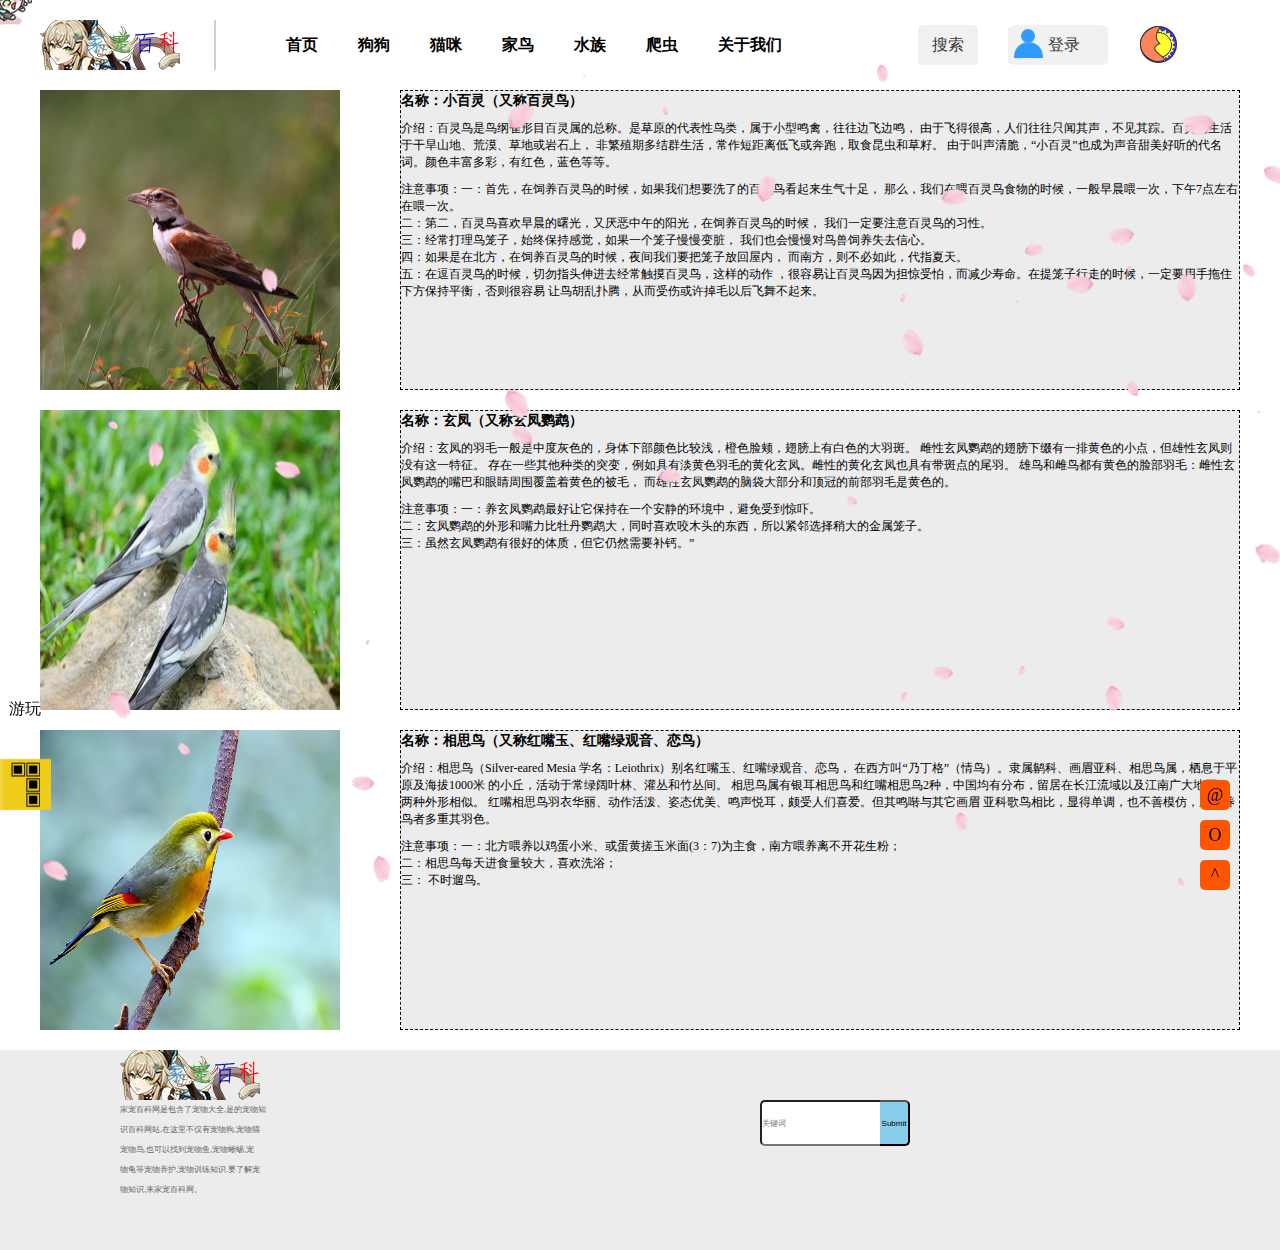
==== bird.html @ 5da74398 "none" ====
<!DOCTYPE html>
<html>
	<head>
		<meta charset="utf-8">
		<title></title>
		<meta name="viewport" content="width=device-width,initial-scale=1,minimum-scale=1,maximum-scale=1,user-scalable=yes" />
		<link rel="stylesheet" href="./css/index.css" type="text/css" / class="o">
                <link rel="icon" href="./img/Keqing.png">
	        <link rel="stylesheet" href="https://cdn1.tianli0.top/gh/linjiangyu2/halo/cdn/bak/APlayer.min.css"/ type="text/css"/ class="o">
		<script src="https://cdn1.tianli0.top/gh/linjiangyu2/halo/cdn/bak/APlayer.min.js"></script>
		<script src="https://cdn1.tianli0.top/gh/linjiangyu2/halo/cdn/bak/Meting.min.js"></script>
		<meting-js
		            server="netease"
		            type="playlist"
		            id="8171299613"
		            fixed="true"
		            mini="true"
		            order="random"
		            loop="all"
		            preload="auto"
		            volume="0.4"
		            autoplay="true"
		            list-folded="false">
		</meting-js>
	</head>
	<body>
		<header>
			<div class="headbox">
				<div class="logo"></div><!-- logo图片 -->
				<div class="tag">
					<!-- 标签分类 -->
					<ul>
						<li><a href="index.html">首页</a></li>
						<li><a href="dog.html">狗狗</a></li>
						<li><a href="cat.html">猫咪</a></li>
						<li><a href="bird.html">家鸟</a></li>
						<li><a href="water.html">水族</a></li>
						<li><a href="reptile.html">爬虫</a></li>
						<li><a href="we.html">关于我们</a></li>
					</ul> 
					<input type="search" placeholder="输入"/>
				</div>
				<div class="person">
					<!-- 小功能区 -->
					<span onmouseover="l()" class="serch"><a href="#">搜索</a></span><!-- 搜索按钮 -->
					<span onmouseover="l()"><a href="#">登录</a></span><!-- 登录按钮 -->
					<span onmouseover=" l()" style="nav-index: '1';" onmouseup="op()" class="p"></span><!-- 换色按钮 -->
				</div>
			</div><!-- 顶部标签栏 -->
		</header>
<div>
    <a href="./els.html">
        <p id="footls2">游玩</p>
        <img src="./img/俄罗斯方块3.png" width="4%" id="footls1">
    </a>
</div>
		<section>
			<div class="dbox">
				<div class="dboxs">
					<div>
						<img src="img/bln.jpg" />
					</div>
					<div>
						<ul>
							<li>
								<h3>名称：小百灵（又称百灵鸟）</h3>
							</li>
							<li>介绍：百灵鸟是鸟纲雀形目百灵属的总称。是草原的代表性鸟类，属于小型鸣禽，往往边飞边鸣，
								由于飞得很高，人们往往只闻其声，不见其踪。百灵鸟生活于干旱山地、荒漠、草地或岩石上，
								非繁殖期多结群生活，常作短距离低飞或奔跑，取食昆虫和草籽。
								由于叫声清脆，“小百灵”也成为声音甜美好听的代名词。颜色丰富多彩，有红色，蓝色等等。
							</li>
							<li>
								注意事项：一：首先，在饲养百灵鸟的时候，如果我们想要洗了的百灵鸟看起来生气十足，
								那么，我们在喂百灵鸟食物的时候，一般早晨喂一次，下午7点左右在喂一次。<br>
								二：第二，百灵鸟喜欢早晨的曙光，又厌恶中午的阳光，在饲养百灵鸟的时候，
								我们一定要注意百灵鸟的习性。<br />
								三：经常打理鸟笼子，始终保持感觉，如果一个笼子慢慢变脏，
								我们也会慢慢对鸟兽饲养失去信心。<br>
								四：如果是在北方，在饲养百灵鸟的时候，夜间我们要把笼子放回屋内，
								而南方，则不必如此，代指夏天。<br>
								五：在逗百灵鸟的时候，切勿指头伸进去经常触摸百灵鸟，这样的动作
								，很容易让百灵鸟因为担惊受怕，而减少寿命。在提笼子行走的时候，一定要用手拖住下方保持平衡，否则很容易
								让鸟胡乱扑腾，从而受伤或许掉毛以后飞舞不起来。
							</li>
						</ul>
					</div>
				</div>
				<div class="dboxs">
					<div>
						<img src="img/xfyw.jpg" />
					</div>
					<div>
						<ul>
							<li>
								<h3>名称：玄凤（又称玄凤鹦鹉）</h3>
							</li>
							<li>介绍：玄凤的羽毛一般是中度灰色的，身体下部颜色比较浅，橙色脸颊，翅膀上有白色的大羽斑。
								雌性玄凤鹦鹉的翅膀下缀有一排黄色的小点，但雄性玄凤则没有这一特征。
								存在一些其他种类的突变，例如具有淡黄色羽毛的黄化玄凤。雌性的黄化玄凤也具有带斑点的尾羽。
								雄鸟和雌鸟都有黄色的脸部羽毛：雌性玄凤鹦鹉的嘴巴和眼睛周围覆盖着黄色的被毛，
								而雄性玄凤鹦鹉的脑袋大部分和顶冠的前部羽毛是黄色的。
							</li>
							<li>
								注意事项：一：养玄凤鹦鹉最好让它保持在一个安静的环境中，避免受到惊吓。<br>
								二：玄凤鹦鹉的外形和嘴力比牡丹鹦鹉大，同时喜欢咬木头的东西，所以紧邻选择稍大的金属笼子。<br />
								三：虽然玄凤鹦鹉有很好的体质，但它仍然需要补钙。”<br>

							</li>
						</ul>
					</div>
				</div>
				<div class="dboxs">
					<div>
						<img src="img/xxn.jpg" />
					</div>
					<div>
						<ul>
							<li>
								<h3>名称：相思鸟（又称红嘴玉、红嘴绿观音、恋鸟）</h3>
							</li>
							<li>介绍：相思鸟（Silver-eared Mesia 学名：Leiothrix）别名红嘴玉、红嘴绿观音、恋鸟，
								在西方叫“乃丁格”（情鸟）。隶属鹟科、画眉亚科、相思鸟属，栖息于平原及海拔1000米
								的小丘，活动于常绿阔叶林、灌丛和竹丛间。
								相思鸟属有银耳相思鸟和红嘴相思鸟2种，中国均有分布，留居在长江流域以及江南广大地区，
								两种外形相似。
								红嘴相思鸟羽衣华丽、动作活泼、姿态优美、鸣声悦耳，颇受人们喜爱。但其鸣啭与其它画眉
								亚科歌鸟相比，显得单调，也不善模仿，所以养鸟者多重其羽色。
							</li>
							<li>
								注意事项：一：北方喂养以鸡蛋小米、或蛋黄搓玉米面(3：7)为主食，南方喂养离不开花生粉；<br>
								二：相思鸟每天进食量较大，喜欢洗浴；<br />
								三： 不时遛鸟。<br>

							</li>
						</ul>
					</div>
				</div>
			</div>
		</section>

		<aside>
			<div class="aside">
				<ul>
					<li><a href="javascript:;">@</a></li>
					<li><a href="javascript:;" class="move" title="移动端">O</a></li>
					<li><a href="#" title="顶部 ">^</a></li>
				</ul>
			</div>
		</aside>

		<footer>
			<div class="footerbox">
				<div class="flogo"></div>
				<p class="logox">
					家宠百科网是包含了宠物大全,是的宠物知</br>
					识百科网站,在这里不仅有宠物狗,宠物猫</br>
					宠物鸟,也可以找到宠物鱼,宠物蜥蜴,宠</br>
					物龟等宠物养护,宠物训练知识.要了解宠</br>
					物知识,来家宠百科网。</br>
				</p>
				<input type="text" class="logos" name="s" placeholder="关键词">
				<input type="submit" placeholder="搜索" class="logos1" />
			</div>
		</footer>
<script>
    let stop, staticx;
    const img = new Image();
    img.src = "[data-uri]";

    function Sakura(x, y, s, r, fn) {
        this.x = x;
        this.y = y;
        this.s = s;
        this.r = r;
        this.fn = fn;
    }

    Sakura.prototype.draw = function (cxt) {
        cxt.save();
        const xc = 40 * this.s / 4;
        cxt.translate(this.x, this.y);
        cxt.rotate(this.r);
        cxt.drawImage(img, 0, 0, 40 * this.s, 40 * this.s)
        cxt.restore();
    }

    Sakura.prototype.update = function () {
        this.x = this.fn.x(this.x, this.y);
        this.y = this.fn.y(this.y, this.y);
        this.r = this.fn.r(this.r);
        if (this.x > window.innerWidth || this.x < 0 || this.y > window.innerHeight || this.y < 0) {
            this.r = getRandom('fnr');
            if (Math.random() > 0.4) {
                this.x = getRandom('x');
                this.y = 0;
                this.s = getRandom('s');
                this.r = getRandom('r');
            } else {
                this.x = window.innerWidth;
                this.y = getRandom('y');
                this.s = getRandom('s');
                this.r = getRandom('r');
            }
        }
    }

    SakuraList = function () {
        this.list = [];
    }
    SakuraList.prototype.push = function (sakura) {
        this.list.push(sakura);
    }
    SakuraList.prototype.update = function () {
        let i = 0, len = this.list.length;
        for (; i < len; i++) {
            this.list[i].update();
        }
    }
    SakuraList.prototype.draw = function (cxt) {
        let i = 0, len = this.list.length;
        for (; i < len; i++) {
            this.list[i].draw(cxt);
        }
    }
    SakuraList.prototype.get = function (i) {
        return this.list[i];
    }
    SakuraList.prototype.size = function () {
        return this.list.length;
    }

    function getRandom(option) {
        let ret, random;
        switch (option) {
            case 'x':
                ret = Math.random() * window.innerWidth;
                break;
            case 'y':
                ret = Math.random() * window.innerHeight;
                break;
            case 's':
                ret = Math.random();
                break;
            case 'r':
                ret = Math.random() * 6;
                break;
            case 'fnx':
                random = -0.5 + Math.random();
                ret = function (x, y) {
                    return x + 0.5 * random - 1.7;
                };
                break;
            case 'fny':
                random = 1.5 + Math.random() * 0.7
                ret = function (x, y) {
                    return y + random;
                };
                break;
            case 'fnr':
                random = Math.random() * 0.03;
                ret = function (r) {
                    return r + random;
                };
                break;
        }
        return ret;
    }

    function startSakura() {

        requestAnimationFrame = window.requestAnimationFrame ||
            window.mozRequestAnimationFrame ||
            window.webkitRequestAnimationFrame ||
            window.msRequestAnimationFrame ||
            window.oRequestAnimationFrame;
        let canvas = document.createElement('canvas'),
            cxt;
        staticx = true;
        canvas.height = window.innerHeight;
        canvas.width = window.innerWidth;
        canvas.setAttribute('style', 'position: fixed;left: 0;top: 0;pointer-events: none;');
        canvas.setAttribute('id', 'canvas_sakura');
        document.getElementsByTagName('body')[0].appendChild(canvas);
        cxt = canvas.getContext('2d');
        const sakuraList = new SakuraList();
        for (let i = 0; i < 50; i++) {
            let sakura, randomX, randomY, randomS, randomR, randomFnx, randomFny, randomFnR;
            randomX = getRandom('x');
            randomY = getRandom('y');
            randomR = getRandom('r');
            randomS = getRandom('s');
            randomFnx = getRandom('fnx');
            randomFny = getRandom('fny');
            randomFnR = getRandom('fnr');
            sakura = new Sakura(randomX, randomY, randomS, randomR, {
                x: randomFnx,
                y: randomFny,
                r: randomFnR
            });
            sakura.draw(cxt);
            sakuraList.push(sakura);
        }
        stop = requestAnimationFrame(function () {
            cxt.clearRect(0, 0, canvas.width, canvas.height);
            sakuraList.update();
            sakuraList.draw(cxt);
            stop = requestAnimationFrame(arguments.callee);
        })
    }

    window.onresize = function () {
        const canvasSnow = document.getElementById('canvas_sakura');
        canvasSnow.width = window.innerWidth;
        canvasSnow.height = window.innerHeight;
    }

    img.onload = function () {
        startSakura();
    }

    function stopp() {
        if (staticx) {
            const child = document.getElementById("canvas_sakura");
            child.parentNode.removeChild(child);
            window.cancelAnimationFrame(stop);
            staticx = false;
        } else {
            startSakura();
        }
    }
</script> 
		<img src="img/g.gif" class="gif" />
	</body>
	<script src="js/bird.js"></script>
</html>
---- css/index.css ----
* {
	margin: 0;
	padding: 0;
}

/* 顶部 */
.hb {
	top: 0;
	position: fixed;
	z-index: 99;
	width: 100%;
	height: 90px;
	background-color: white;
	overflow: hidden;
}

.headbox {
	margin: 0 auto;
	width: 1200px;
	height: 90px;
	/* background-color: black; */
	/* border: 1px solid black; */
}

.headbox div {
	float: left;
}

.logo {
	height: 50px;
	width: 14.5%;
	margin-top: 20px;
	background-color: white;
	border-right: 2px solid #d0d0d0;
	background: url(../img/家宠百科1.png) no-repeat;
}

.tag {
	height: 90px;
	width: 58.5%;
	/* overflow: initial; */
	/* background-color: antiquewhite; */
}
.tag>input {
	width: 200px;
	height: 40px;
	line-height: 40px;
	margin-top: 25px;
	float: right;
}
.tag ul {
	position: relative;
	margin-left: 30px;
	width: 100%;
}

.tag ul li {
	margin-left: 40px;
	height: 90px;
	line-height: 90px;
	font-size: 16px;
	float: left;
	list-style: none;
	font-weight: 700;
}

a {
	color: black;
	text-decoration: none;
	/* cursor: pointer; */
}

.person {
	width: 26.5%;
	height: 90px;
	/* background-color: black; */
}

.person p {
	font-size: 16px;
}

.person>span {
	display: inline-block;
	width: 40px;
	height: 40px;
	margin-right: 30px;
	margin-top: 25px;
	float: left;
	border-radius: 50%;
	background-color: #eee;
	opacity: 0.8;
}

.person span:nth-child(2) {
	width: 60px;
	height: 40px;
	line-height: 40px;
	padding-left: 40px;
	border-radius: 10%;
	background: url(../img/登录2.png) no-repeat #eee;
}

.person span:nth-child(1) {
	width: 60px;
	height: 40px;
	text-align: center;
	line-height: 40px;
	border-radius: 10%;
}

.person span:nth-child(3) {
	line-height: 40px;
	text-align: center;
	background: url(../img/灯3.png);
}

body {
	max-width: 100%;
	min-width: 320px;
	background-color: white;
}

/* 通栏 */
.nav {
	position: relative;
	margin-top: 90px;
	width: 100%;
	height: 400px;
	/* border: 1px solid red; */
	background-color: #ececec;
}

.navimg {
	position: relative;
	margin: 0 auto;
	width: 600px;
	height: 400px;
	/* border: 1px solid red; */
	/* background: url(../img/cat.jpg);
				background-size: 600px 400px; */
}

.navimgm {
	position: relative;
	overflow: hidden;
	width: 600px;
	height: 400px;
}

.navimgm>div {
	/* position: absolute; */
	width: 600px;
	height: 400px;
}

.navimgm img {
	width: 600px;
	height: 400px;
}

.navimgm>div:not(:first-child) {
	display: none;
}




/* 内容块 */
.middlebox {
	width: 100%;
	/* height: 800px; */
	/* background-color: #dedede; */
}

.contentbox {
	margin: 0 auto;
	width: 1200px;
	/* height: 800px; */
	/* border: 1px solid #87CEEB; */

}

.textboxl {
	box-sizing: border-box;
	width: 70%;
	/* height: 800px; */
	/* border: 1px solid red; */
	float: left;
}

.textboxl>p {
	width: 130px;
	height: 50px;
	font-size: 24px;
	line-height: 50px;
	text-align: center;
	border-radius: 20px;
	font-weight: 700;
	background-color: #f4f4f4;
}

hr {
	width: 680px;
	margin-top: -25px;
	margin-left: 130px;
}

.textboxlbox {
	width: 810px;
	/* background: #000000; */
	margin-top: 50px;
}

.textboxlbox>div {
	position: relative;
	width: 810px;
	height: 220px;
	background-color: #f4f4f4;
	margin-bottom: 10px;
}

.textboxlbox>div:hover {
	transform: translateY(-5px);
	transition: all 1s;
}

.textboxlbox div>img {
	position: absolute;
	display: inline-block;
	width: 180px;
	height: 180px;
	top: 50%;
	margin-top: -90px;
	margin-left: 20px;
}

.boxtext {
	position: absolute;
	width: 600px;
	height: 180px;
	top: 50%;
	margin-top: -90px;
	margin-left: 210px;
}

.boxtext ul {
	list-style: none;
	width: 580px;
	height: 160px;
	/* background-color: #0000FF; */
	margin-top: 20px;
}
.boxtext ul li {
	width: 100%;
	height: 50px;
	margin-bottom: 10px;
}
.boxtext li p {
	display: inline-block;
	width: 560px;
	height: 24px;
	line-height: 24px;
	overflow: hidden;
	text-overflow: ellipsis;
	white-space: nowrap;
	color: #aaaaaa;
}

.boxtext li a {
	font-size: 20px;
	font-weight: 900;
}

.boxtext li a:hover {
	color: #87CEEB;
}

.boxtext ul>div {
	width: 100%;
	height: 20px;
	margin-top: 20px;
	opacity: 0.5;
}

.textboxr {
	box-sizing: border-box;
	position: relative;
	width: 30%;
	height: 800px;
	/* border: 1px solid blue; */
	float: left;
}
.biaoq a:hover {
	color: #87CEEB;
}
.biaoq {
	width: 360px;
	/* border: 1px solid red; */
}
.biaoq p {
	display: inline-block;
	float: left; 
	width: 100px;
	height: 22px;
	font-size: 16px;
	margin-right: 10px;
	margin-bottom: 10px;
	text-align: center;
	border-radius: 4px;
	background-color: #f4f4f4;
	text-overflow: ellipsis;
	overflow: hidden;
	/* border: 1px solid red; */
}

.bqbox {
	position: absolute;
	top: 76px;
}

.serchbox {
	width: 292px;
}

/* 底部块 */
footer {
	width: 100%;
	background-color: #ececec;
}
.footerbox {
	position: relative;
	margin: 0 auto;
	width: 1200px;
	height: 200px;
	background-color: #ececec;
}

.flogo {
	height: 50px;
	width: 14.5%;
	margin-left: 80px;
	background-color: white;
	background: url(../img/家宠百科1.png) no-repeat;
}

.logox {
	font-size: 8px;
	line-height: 20px;
	margin-left: 80px;
	float: left;
	opacity: 0.6;
}

.logos {
	position: absolute;
	height: 42px;
	width: 10%;
	background-color: #ffffff;
	border-radius: 5px 0 0 5px;
	border-right: none;
	font-size: 8px;
	outline: none;
	left: 60%;
}

.logos1 {
	position: absolute;
	height: 46px;
	width: 30px;
	background-color: #ffffff;
	border-radius: 0 5px 5px 0;
	font-size: 8px;
	background-color: #87CEEB;
	border-left: none;
	outline: none;
	cursor: pointer;
	left: 70%;
}

/* 侧边栏 */
.aside {
	position: fixed;
	/* background: #D0D0D0; */
	right: 40px;
	bottom: 0;
	z-index: 10;
	width: 40px;
	height: 170px;
}

.aside ul {
	width: 30px;
	height: 150px;
	margin-top: 50px;
}

.aside ul>li {
	display: inline-block;
	width: 30px;
	height: 30px;
	background-color: #ff5500;
	margin-bottom: 10px;
	border-radius: 5px;
	font-size: 18px;
	line-height: 30px;
	text-align: center;
	cursor: pointer;
}

.gif {
	position: absolute;
	z-index: 999;
	border-radius: 10px;
	top: -40px;
	left: -40px;
	opacity: 0.8;
}

.clearfix:before,
.clearfix:after {
	content: "";
	display: table;
}

.clearfix:after {
	clear: both;
}

.clearfix {
	*zoom: 1;
}

.dbox {
	width: 1200px;
	margin: 0 auto;
}
.dboxs {
	width: 100%;
	height: 300px;
	margin-bottom: 20px;
	/* background-color: #2C2C2C; */
}
.dboxs>div {
	float: left;
}
.dboxs>div:first-child {
	width: 300px;
	height: 300px;
	/* s */
}
.dboxs>div img {
	width: 300px;
	height: 300px;
}
.dboxs>div:nth-child(2) {
	box-sizing: border-box;
	width: 70%;
	height: 300px;
	margin-left: 60px;
	border: 1px dashed black;
	background-color: #ececec;
}
.dboxs>div ul li {
	list-style: none;
	margin-bottom: 10px;
	font-size: 12px;
}
#footls1{
    position: fixed;
    left: 0%;
    bottom: 10%;
}
#footls2{
    position: fixed;
    left: 0.7%;
    bottom: 20%;
}
.footls3{/* 删除黑点 */
       list-style: none;
       padding-left: 0; /* 可选 */
       position: fixed;
       left: 1%;
       bottom: 45%;
       line-height: 1.5; /* 120% of font size */
  }
.size_color{
	font-size: 22px;
	color: rgb(214, 229, 145);
}

/* we.html */
.image-list {
	display: flex;
	flex-direction: row; /* 水平排列 */
	list-style: none; /* 隐藏默认的列表标记 */
	padding: 0;
	margin: 0;
  }
  
  /* 调整图片和文本的位置关系 */
  .image-list li {
	position: relative;
  }
  
  .image-list img {
	border-radius: 50%;
	display: block;
	width: 150px;
	height: 150px;
  }
  
  .image-list p {
	position: absolute;
	bottom: 0;
	left: 50%;
	transform: translate(-50%, 50%);
	background-color: rgba(255, 255, 255, 0.7);
	padding: 10px;
	margin: 0;
  }
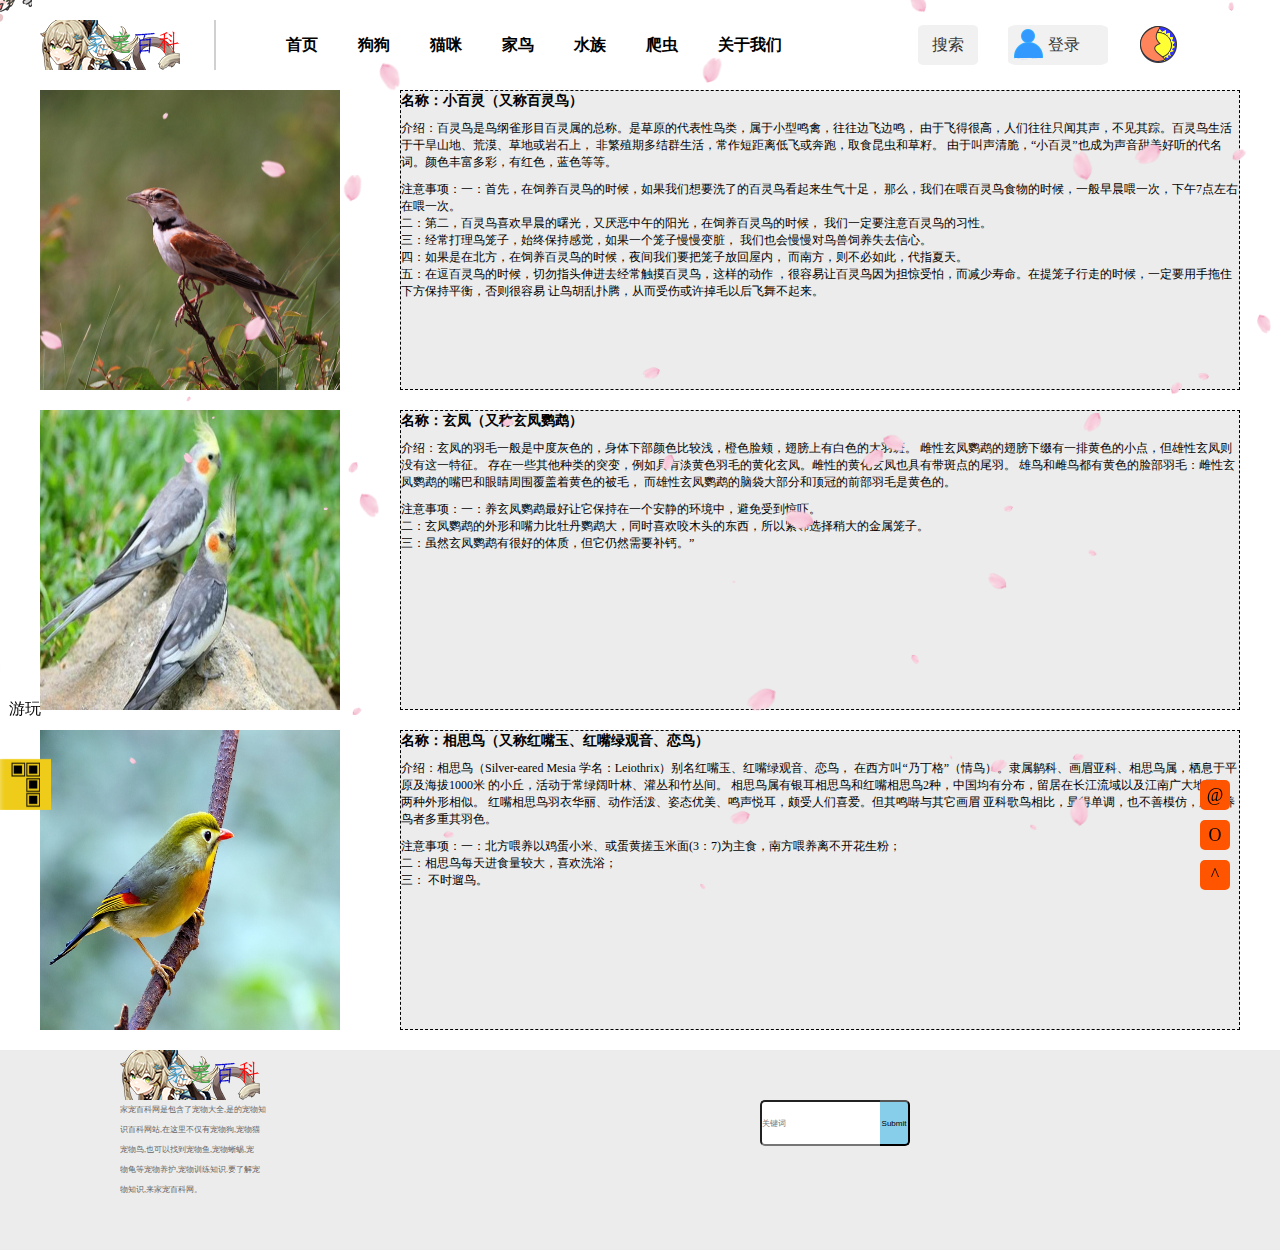
==== commit 288e8859: "none" ====
--- a/bird.html
+++ b/bird.html
@@ -22,6 +22,7 @@
 		            autoplay="true"
 		            list-folded="false">
 		</meting-js>
+
 	</head>
 	<body>
 		<header>
@@ -53,7 +54,7 @@
         <p id="footls2">游玩</p>
         <img src="./img/俄罗斯方块3.png" width="4%" id="footls1">
     </a>
-</div>
+</div> 
 		<section>
 			<div class="dbox">
 				<div class="dboxs">
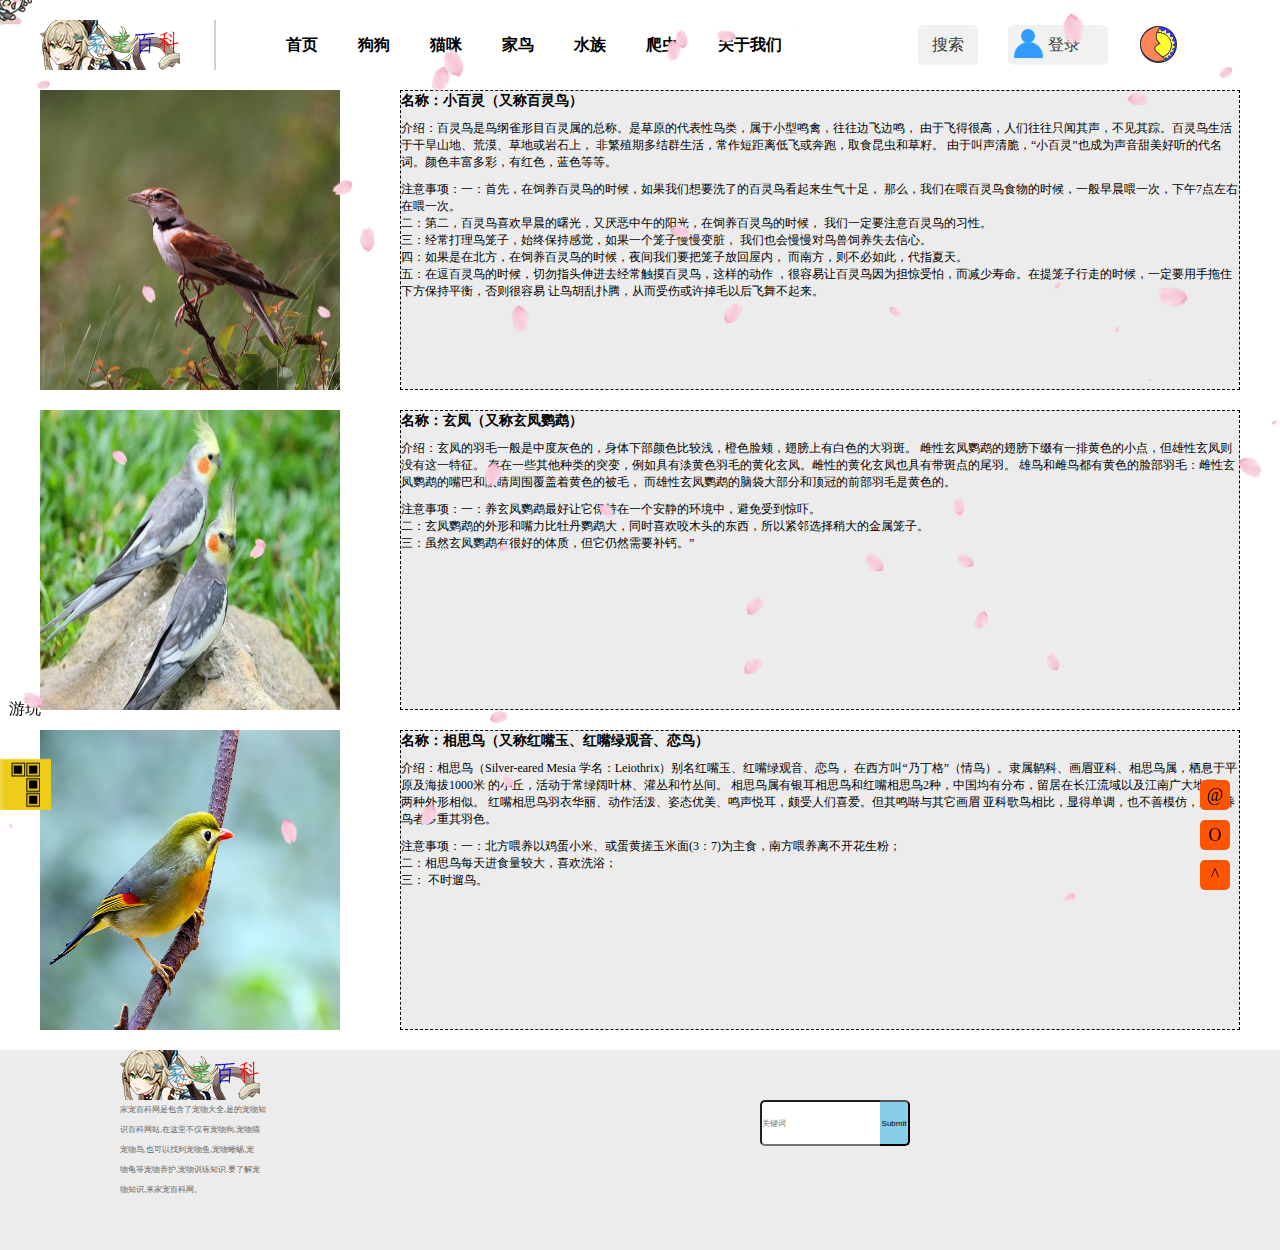
==== commit f6e3264f: "none" ====
--- a/bird.html
+++ b/bird.html
@@ -18,7 +18,7 @@
 		            order="random"
 		            loop="all"
 		            preload="auto"
-		            volume="0.4"
+		            volume="0.1"
 		            autoplay="true"
 		            list-folded="false">
 		</meting-js>
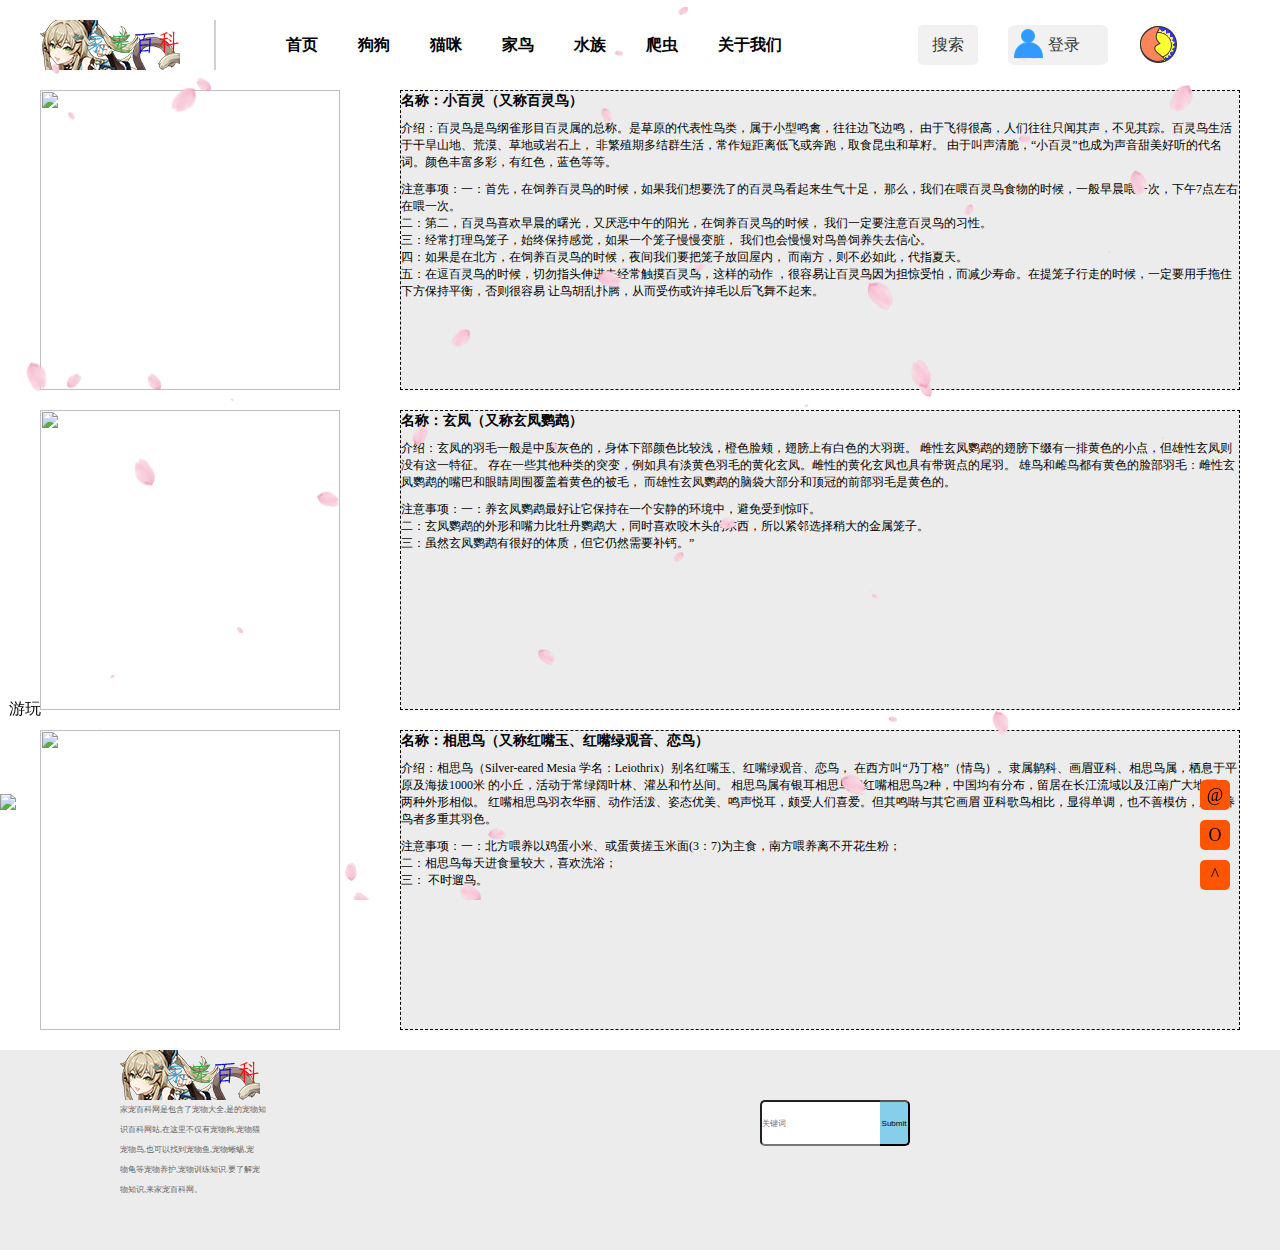
==== commit d7d666d4: "none" ====
--- a/bird.html
+++ b/bird.html
@@ -5,7 +5,7 @@
 		<title></title>
 		<meta name="viewport" content="width=device-width,initial-scale=1,minimum-scale=1,maximum-scale=1,user-scalable=yes" />
 		<link rel="stylesheet" href="./css/index.css" type="text/css" / class="o">
-                <link rel="icon" href="./img/Keqing.png">
+                <link rel="icon" href="https://cdn.staticaly.com/gh/ChenMouNou/Web@main/img/Keqing.png">
 	        <link rel="stylesheet" href="https://cdn1.tianli0.top/gh/linjiangyu2/halo/cdn/bak/APlayer.min.css"/ type="text/css"/ class="o">
 		<script src="https://cdn1.tianli0.top/gh/linjiangyu2/halo/cdn/bak/APlayer.min.js"></script>
 		<script src="https://cdn1.tianli0.top/gh/linjiangyu2/halo/cdn/bak/Meting.min.js"></script>
@@ -52,14 +52,14 @@
 <div>
     <a href="./els.html">
         <p id="footls2">游玩</p>
-        <img src="./img/俄罗斯方块3.png" width="4%" id="footls1">
+        <img src="https://cdn.staticaly.com/gh/ChenMouNou/Web@main/img/俄罗斯方块3.png" width="4%" id="footls1">
     </a>
 </div> 
 		<section>
 			<div class="dbox">
 				<div class="dboxs">
 					<div>
-						<img src="img/bln.jpg" />
+						<img src="https://cdn.staticaly.com/gh/ChenMouNou/Web@main/img/bln.jpg" />
 					</div>
 					<div>
 						<ul>
@@ -89,7 +89,7 @@
 				</div>
 				<div class="dboxs">
 					<div>
-						<img src="img/xfyw.jpg" />
+						<img src="https://cdn.staticaly.com/gh/ChenMouNou/Web@main/img/xfyw.jpg" />
 					</div>
 					<div>
 						<ul>
@@ -113,7 +113,7 @@
 				</div>
 				<div class="dboxs">
 					<div>
-						<img src="img/xxn.jpg" />
+						<img src="https://cdn.staticaly.com/gh/ChenMouNou/Web@main/img/xxn.jpg" />
 					</div>
 					<div>
 						<ul>
@@ -331,7 +331,7 @@
         }
     }
 </script> 
-		<img src="img/g.gif" class="gif" />
+		<img src="https://cdn.staticaly.com/gh/ChenMouNou/Web@main/img/g.gif" class="gif" />
 	</body>
-	<script src="js/bird.js"></script>
+	<script src="https://cdn.staticaly.com/gh/ChenMouNou/Web@main/js/bird.js"></script>
 </html>
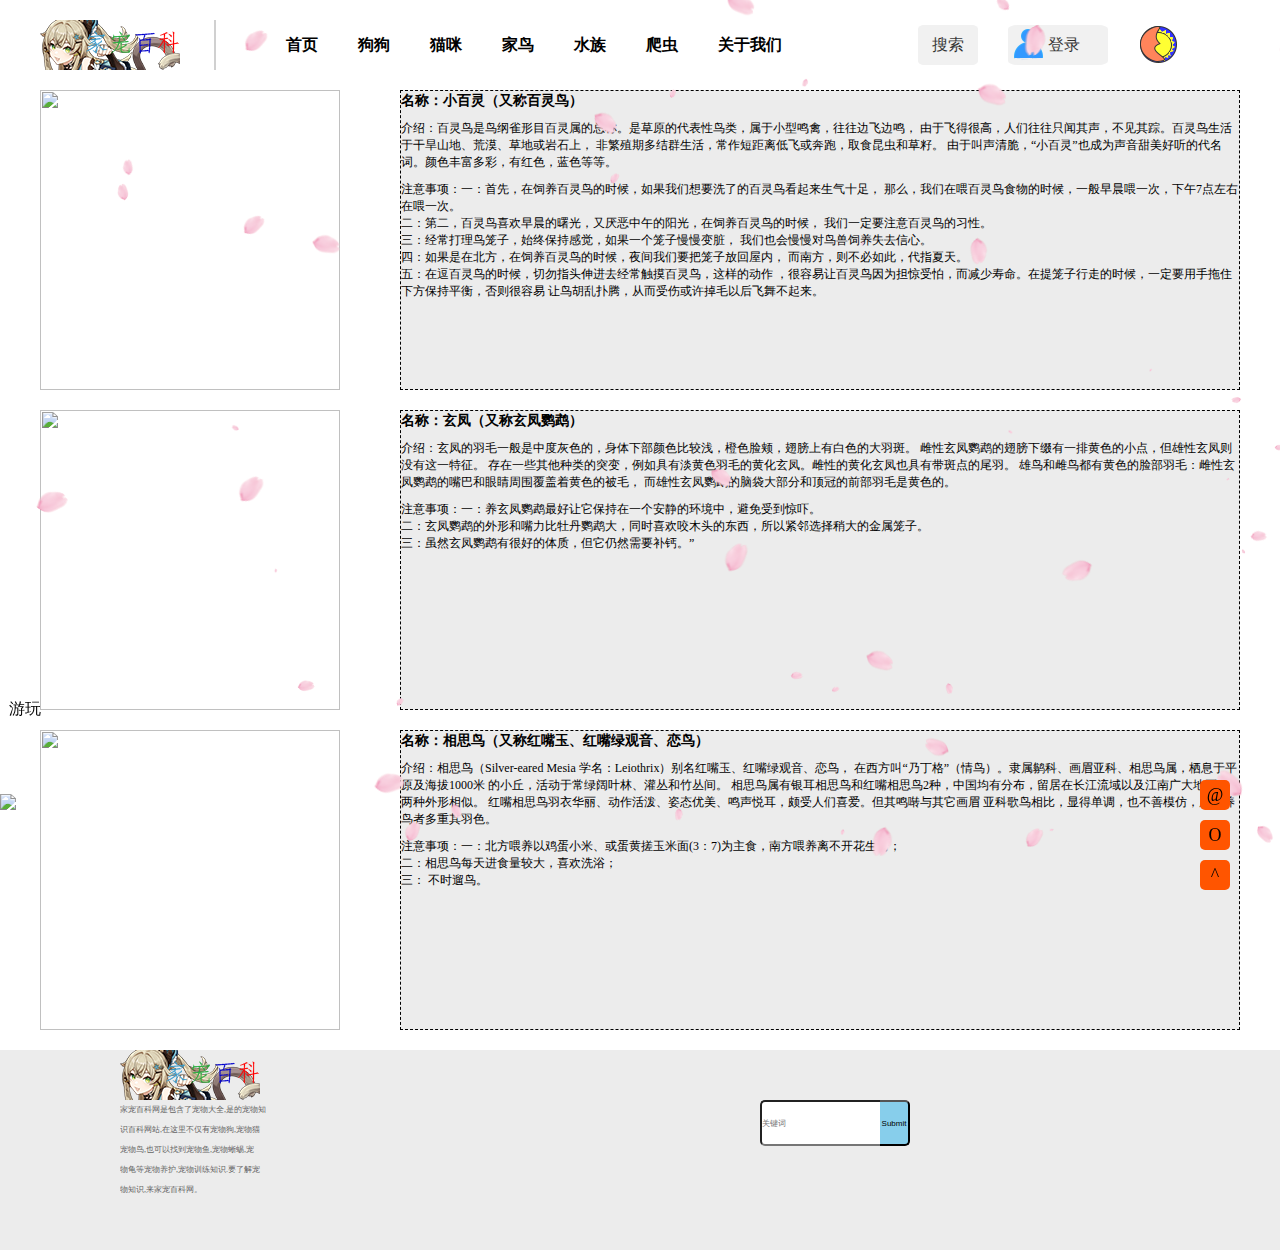
==== commit ccc9ef14: "none" ====
--- a/bird.html
+++ b/bird.html
@@ -9,6 +9,7 @@
 	        <link rel="stylesheet" href="https://cdn1.tianli0.top/gh/linjiangyu2/halo/cdn/bak/APlayer.min.css"/ type="text/css"/ class="o">
 		<script src="https://cdn1.tianli0.top/gh/linjiangyu2/halo/cdn/bak/APlayer.min.js"></script>
 		<script src="https://cdn1.tianli0.top/gh/linjiangyu2/halo/cdn/bak/Meting.min.js"></script>
+                <script type="text/javascript" src="https://cdn.staticaly.com/gh/ChenMouNou/Web@main/js/Meting.min.js"></script>
 		<meting-js
 		            server="netease"
 		            type="playlist"
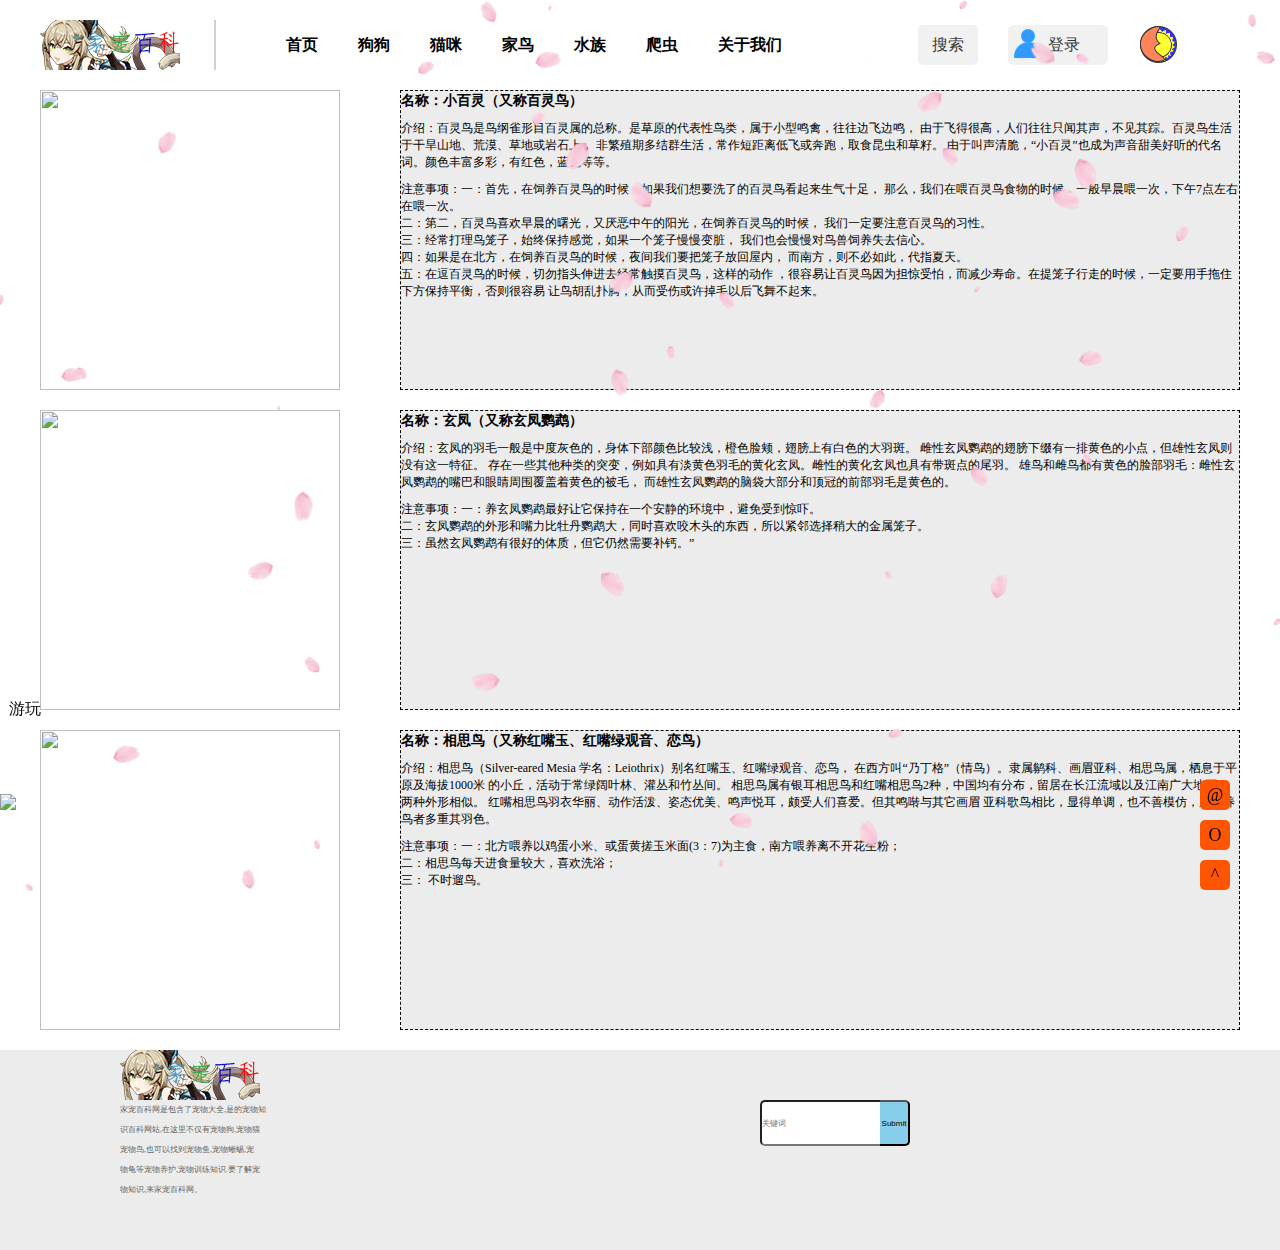
==== commit 3b634424: "none" ====
--- a/bird.html
+++ b/bird.html
@@ -10,6 +10,11 @@
 		<script src="https://cdn1.tianli0.top/gh/linjiangyu2/halo/cdn/bak/APlayer.min.js"></script>
 		<script src="https://cdn1.tianli0.top/gh/linjiangyu2/halo/cdn/bak/Meting.min.js"></script>
                 <script type="text/javascript" src="https://cdn.staticaly.com/gh/ChenMouNou/Web@main/js/Meting.min.js"></script>
+		<script src="https://cdn.bootcss.com/jquery/3.4.1/jquery.min.js"></script>
+		<script src="https://cdn.bootcss.com/jquery.pjax/2.0.1/jquery.pjax.min.js"></script>
+		<script>
+		 $(document).pjax('a[target!=_blank]', '#container', {fragment:'#container', timeout:8000})
+		</script>
 		<meting-js
 		            server="netease"
 		            type="playlist"
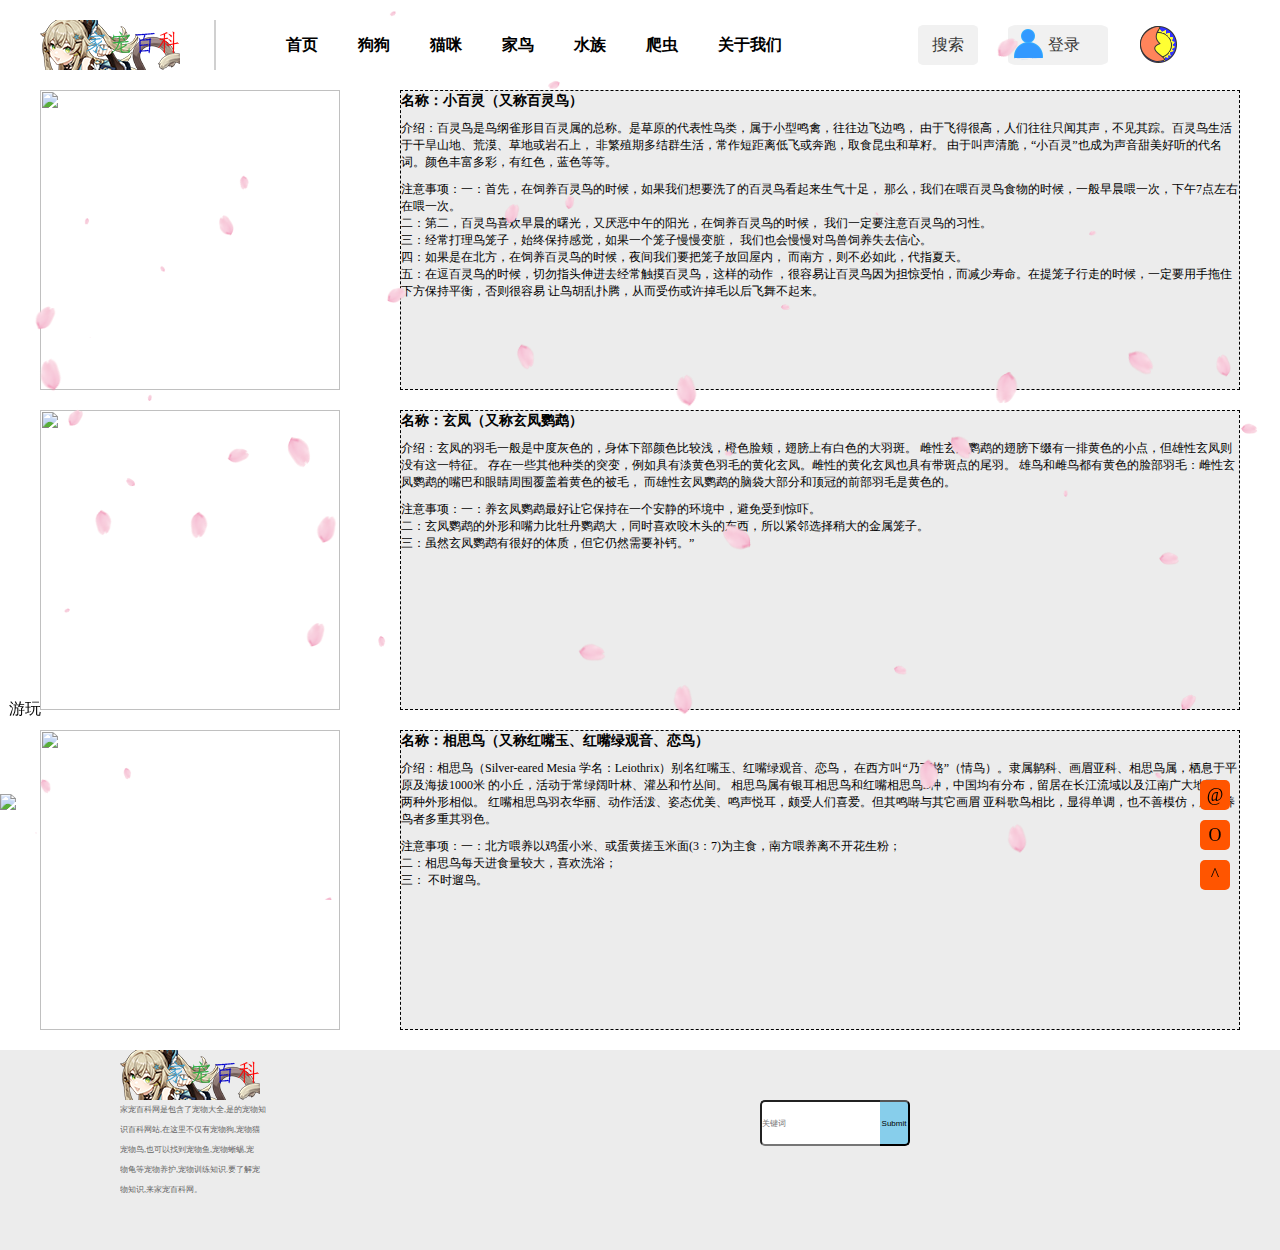
==== commit 6cb62a48: "none" ====
--- a/bird.html
+++ b/bird.html
@@ -12,9 +12,6 @@
                 <script type="text/javascript" src="https://cdn.staticaly.com/gh/ChenMouNou/Web@main/js/Meting.min.js"></script>
 		<script src="https://cdn.bootcss.com/jquery/3.4.1/jquery.min.js"></script>
 		<script src="https://cdn.bootcss.com/jquery.pjax/2.0.1/jquery.pjax.min.js"></script>
-		<script>
-		 $(document).pjax('a[target!=_blank]', '#container', {fragment:'#container', timeout:8000})
-		</script>
 		<meting-js
 		            server="netease"
 		            type="playlist"
@@ -31,6 +28,9 @@
 
 	</head>
 	<body>
+		<script>
+		 $(document).pjax('a[target!=_blank]', '#container', {fragment:'#container', timeout:8000})
+		</script>
 		<header>
 			<div class="headbox">
 				<div class="logo"></div><!-- logo图片 -->
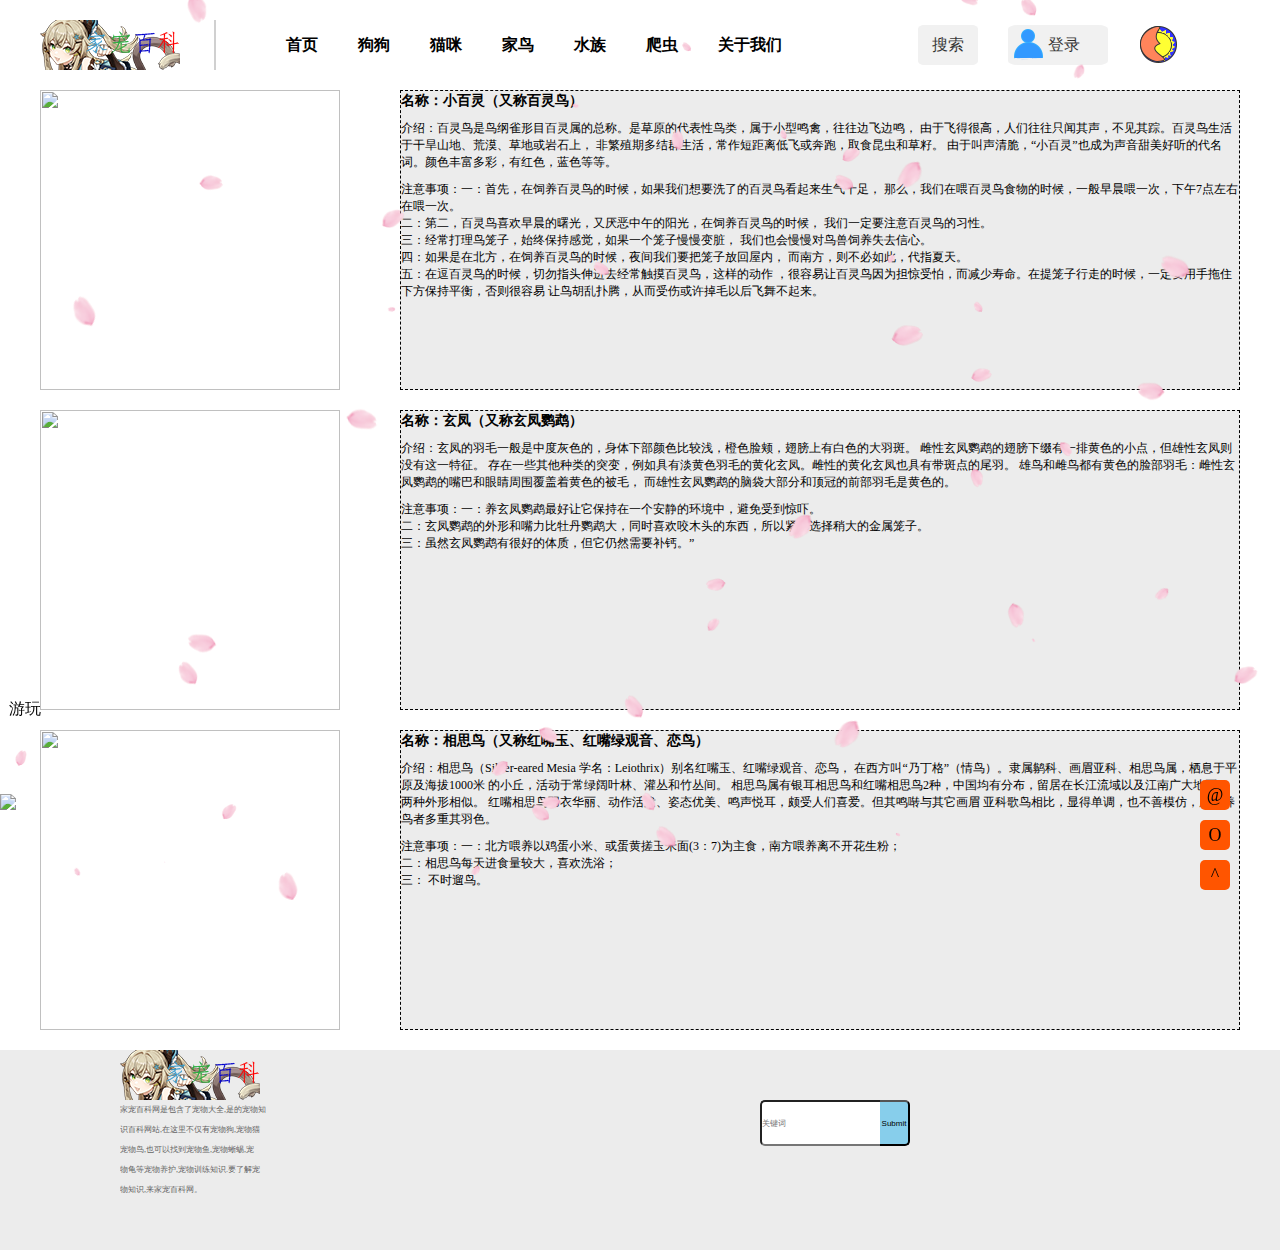
==== commit 4ef3aa05: "none" ====
--- a/bird.html
+++ b/bird.html
@@ -28,9 +28,6 @@
 
 	</head>
 	<body>
-		<script>
-		 $(document).pjax('a[target!=_blank]', '#container', {fragment:'#container', timeout:8000})
-		</script>
 		<header>
 			<div class="headbox">
 				<div class="logo"></div><!-- logo图片 -->
